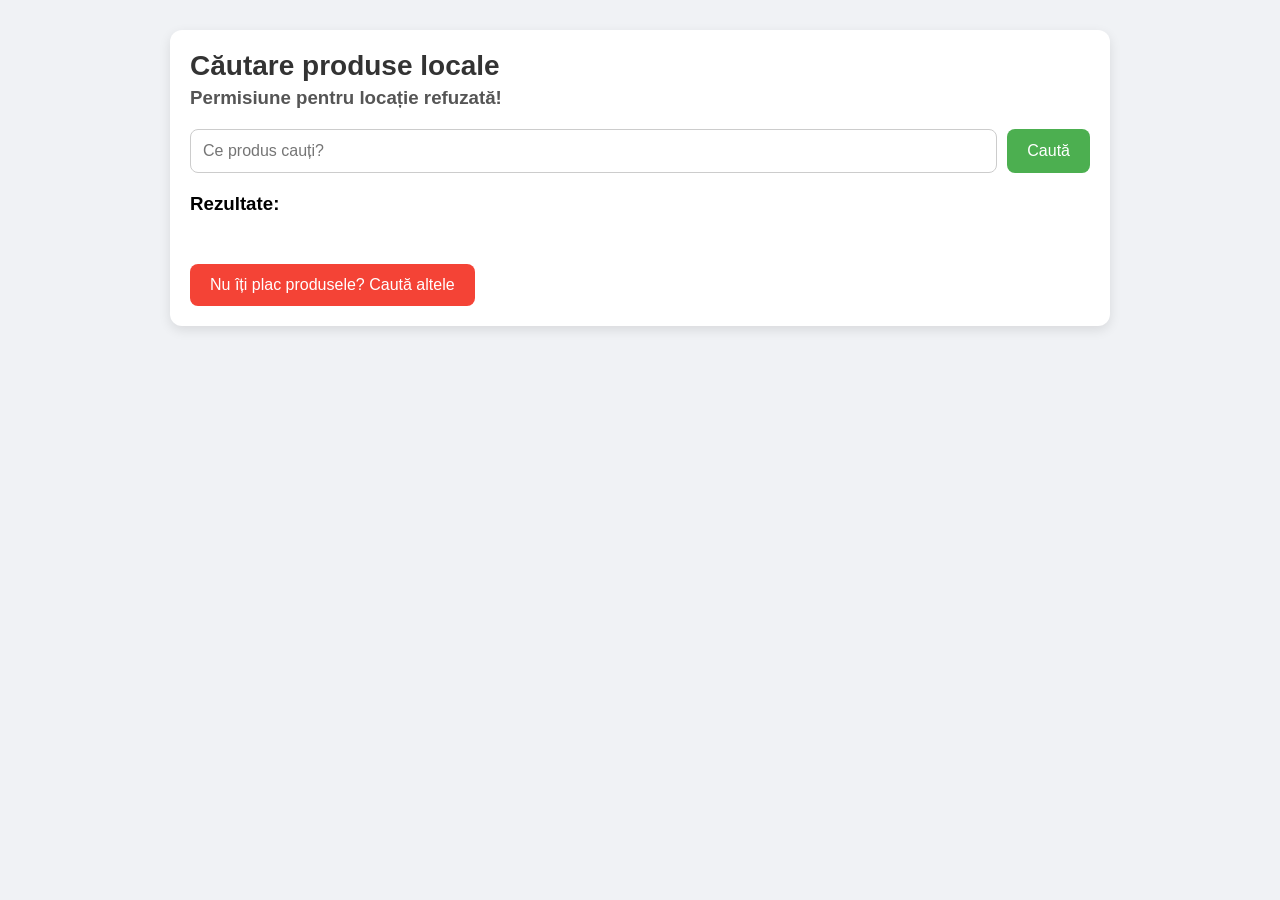
==== templates/index.html @ edff11bb "Interface + user locazation system" ====
<!DOCTYPE html>
<html lang="ro">

<head>
    <meta charset="UTF-8">
    <title>Căutare produse</title>
    <link rel="stylesheet" href="/static/css/style.css">
</head>

<body>

    <div class="container">

        <header>
            <h1>Căutare produse locale</h1>
            <h3 id="location">Detectez locația…</h3>
        </header>

        <div class="search-bar">
            <input id="searchInput" placeholder="Ce produs cauți?" />
            <button id="searchBtn">Caută</button>
        </div>

        <h3>Rezultate:</h3>
        <div id="results" class="products-grid"></div>

        <button id="newSearchBtn" class="btn-red">Nu îți plac produsele? Caută altele</button>

    </div>

    <script src="/static/js/main.js"></script>
</body>

</html>
---- static/css/style.css ----
/* ---------- GENERAL ---------- */
body {
    font-family: 'Segoe UI', Tahoma, Geneva, Verdana, sans-serif;
    background: #f0f2f5;
    margin: 0;
    padding: 0;
}

.container {
    max-width: 900px;
    margin: 30px auto;
    padding: 20px;
    background: #fff;
    border-radius: 12px;
    box-shadow: 0 4px 12px rgba(0,0,0,0.1);
}

/* ---------- HEADER ---------- */
header h1 {
    margin: 0;
    font-size: 28px;
    color: #333;
}

header h3 {
    margin: 5px 0 20px 0;
    color: #555;
}

/* ---------- SEARCH BAR ---------- */
.search-bar {
    display: flex;
    gap: 10px;
    margin-bottom: 20px;
}

.search-bar input {
    flex: 1;
    padding: 12px;
    border-radius: 8px;
    border: 1px solid #ccc;
    font-size: 16px;
}

.search-bar button {
    padding: 12px 20px;
    border-radius: 8px;
    border: none;
    background-color: #4CAF50;
    color: white;
    cursor: pointer;
    font-size: 16px;
    transition: background 0.3s;
}

.search-bar button:hover {
    background-color: #45a049;
}

/* ---------- PRODUSE GRID ---------- */
.products-grid {
    display: grid;
    grid-template-columns: repeat(auto-fit, minmax(250px, 1fr));
    gap: 20px;
}

.product {
    background: #fafafa;
    padding: 15px;
    border-radius: 12px;
    box-shadow: 0 2px 8px rgba(0,0,0,0.08);
    position: relative;
    transition: transform 0.2s;
}

.product:hover {
    transform: translateY(-3px);
}

.product b {
    display: block;
    font-size: 18px;
    margin-bottom: 5px;
    color: #333;
}

.product .price {
    font-size: 16px;
    color: #666;
}

/* ---------- STELUTA ---------- */
.star {
    position: absolute;
    top: 12px;
    right: 12px;
    font-size: 22px;
    color: #f5c518;
    cursor: pointer;
    transition: transform 0.2s;
}

.star:hover {
    transform: scale(1.3);
}

/* ---------- BUTON CAUTĂ ALTELE ---------- */
.btn-red {
    margin-top: 30px;
    padding: 12px 20px;
    border-radius: 8px;
    border: none;
    background-color: #f44336;
    color: white;
    cursor: pointer;
    font-size: 16px;
    transition: background 0.3s;
}

.btn-red:hover {
    background-color: #d32f2f;
}
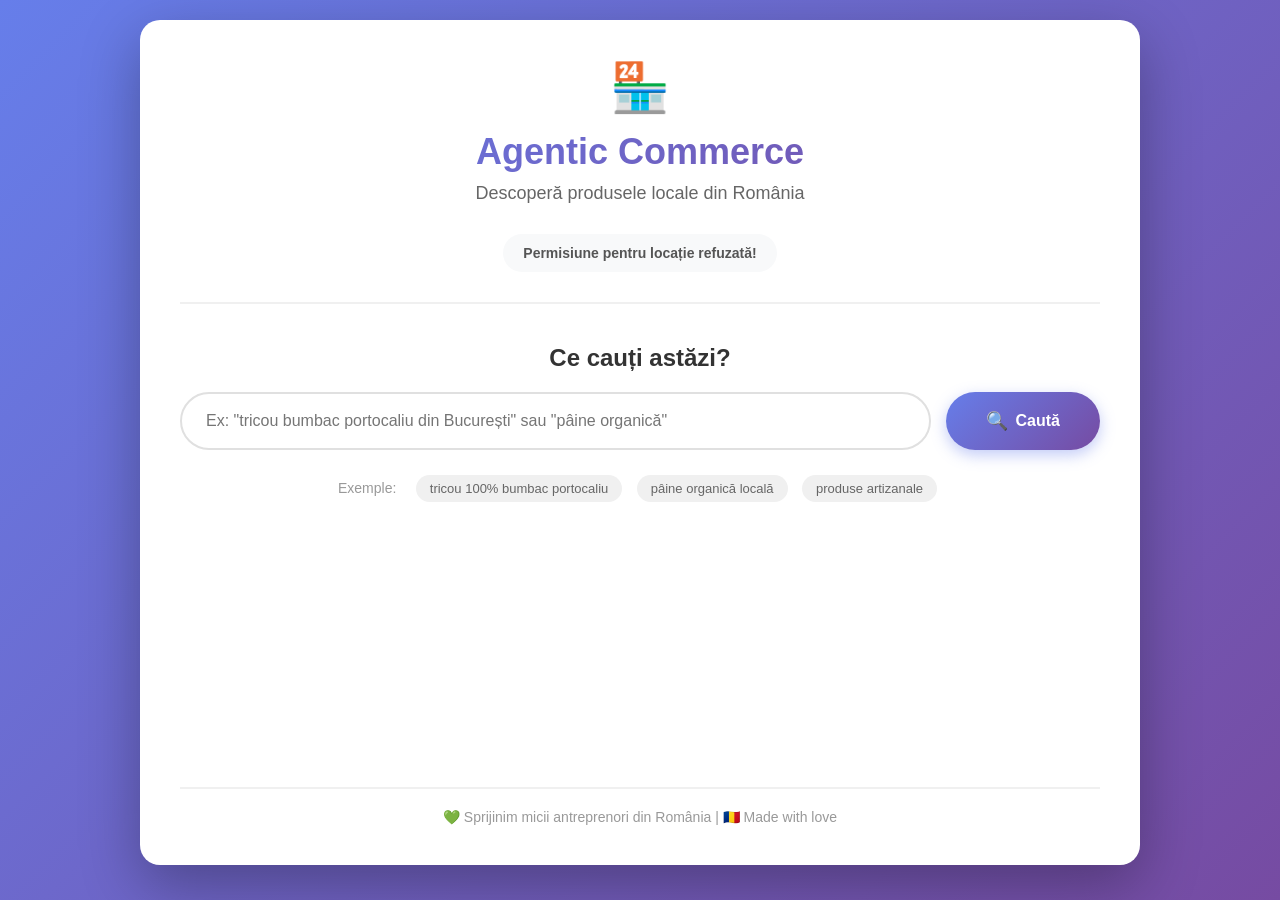
==== commit f595a058: "aspect interfata pg principala" ====
--- a/templates/index.html
+++ b/templates/index.html
@@ -3,29 +3,53 @@
 
 <head>
     <meta charset="UTF-8">
-    <title>Căutare produse</title>
+    <meta name="viewport" content="width=device-width, initial-scale=1.0">
+    <title>Agentic Commerce - Produse Locale</title>
     <link rel="stylesheet" href="/static/css/style.css">
 </head>
 
 <body>
-
     <div class="container">
-
         <header>
-            <h1>Căutare produse locale</h1>
-            <h3 id="location">Detectez locația…</h3>
+            <div class="logo">🏪</div>
+            <h1>Agentic Commerce</h1>
+            <p class="subtitle">Descoperă produsele locale din România</p>
+            <div class="location-badge">
+                <span id="location">📍 Detectez locația…</span>
+            </div>
         </header>
 
-        <div class="search-bar">
-            <input id="searchInput" placeholder="Ce produs cauți?" />
-            <button id="searchBtn">Caută</button>
+        <div class="search-section">
+            <h2>Ce cauți astăzi?</h2>
+            <div class="search-bar">
+                <input id="searchInput" placeholder='Ex: "tricou bumbac portocaliu din București" sau "pâine organică"' />
+                <button id="searchBtn">
+                    <span class="btn-icon">🔍</span>
+                    <span class="btn-text">Caută</span>
+                </button>
+            </div>
+            <div class="search-examples">
+                <span class="example-label">Exemple:</span>
+                <span class="example-tag">tricou 100% bumbac portocaliu</span>
+                <span class="example-tag">pâine organică locală</span>
+                <span class="example-tag">produse artizanale</span>
+            </div>
         </div>
 
-        <h3>Rezultate:</h3>
-        <div id="results" class="products-grid"></div>
+        <div class="results-section">
+            <h3 id="results-title" style="display: none;">
+                <span class="results-icon">✨</span> Produse găsite
+            </h3>
+            <div id="results" class="products-grid"></div>
+        </div>
 
-        <button id="newSearchBtn" class="btn-red">Nu îți plac produsele? Caută altele</button>
+        <button id="newSearchBtn" class="btn-secondary" style="display: none;">
+            🔄 Caută alte produse
+        </button>
 
+        <footer class="app-footer">
+            <p>💚 Sprijinim micii antreprenori din România | 🇷🇴 Made with love</p>
+        </footer>
     </div>
 
     <script src="/static/js/main.js"></script>
--- a/static/css/style.css
+++ b/static/css/style.css
@@ -1,92 +1,231 @@
 /* ---------- GENERAL ---------- */
+* {
+    margin: 0;
+    padding: 0;
+    box-sizing: border-box;
+}
+
 body {
     font-family: 'Segoe UI', Tahoma, Geneva, Verdana, sans-serif;
-    background: #f0f2f5;
-    margin: 0;
-    padding: 0;
+    background: linear-gradient(135deg, #667eea 0%, #764ba2 100%);
+    min-height: 100vh;
+    padding: 20px;
 }
 
 .container {
-    max-width: 900px;
-    margin: 30px auto;
-    padding: 20px;
-    background: #fff;
-    border-radius: 12px;
-    box-shadow: 0 4px 12px rgba(0,0,0,0.1);
+    max-width: 1000px;
+    margin: 0 auto;
+    padding: 40px;
+    background: white;
+    border-radius: 20px;
+    box-shadow: 0 20px 60px rgba(0,0,0,0.3);
+    animation: slideUp 0.5s ease-out;
+}
+
+@keyframes slideUp {
+    from {
+        opacity: 0;
+        transform: translateY(30px);
+    }
+    to {
+        opacity: 1;
+        transform: translateY(0);
+    }
 }
 
 /* ---------- HEADER ---------- */
+header {
+    text-align: center;
+    margin-bottom: 40px;
+    padding-bottom: 30px;
+    border-bottom: 2px solid #f0f0f0;
+}
+
+.logo {
+    font-size: 48px;
+    margin-bottom: 15px;
+    animation: bounce 2s infinite;
+}
+
+@keyframes bounce {
+    0%, 100% { transform: translateY(0); }
+    50% { transform: translateY(-10px); }
+}
+
 header h1 {
-    margin: 0;
-    font-size: 28px;
+    margin: 0 0 10px 0;
+    font-size: 36px;
+    background: linear-gradient(135deg, #667eea 0%, #764ba2 100%);
+    -webkit-background-clip: text;
+    -webkit-text-fill-color: transparent;
+    background-clip: text;
+}
+
+.subtitle {
+    color: #666;
+    font-size: 18px;
+    margin-bottom: 20px;
+}
+
+.location-badge {
+    display: inline-block;
+    background: #f8f9fa;
+    padding: 10px 20px;
+    border-radius: 20px;
+    margin-top: 10px;
+}
+
+#location {
+    color: #555;
+    font-size: 14px;
+    font-weight: 600;
+}
+
+/* ---------- SEARCH SECTION ---------- */
+.search-section {
+    margin-bottom: 40px;
+}
+
+.search-section h2 {
     color: #333;
-}
-
-header h3 {
-    margin: 5px 0 20px 0;
-    color: #555;
-}
-
-/* ---------- SEARCH BAR ---------- */
+    font-size: 24px;
+    margin-bottom: 20px;
+    text-align: center;
+}
+
 .search-bar {
     display: flex;
-    gap: 10px;
+    gap: 15px;
     margin-bottom: 20px;
 }
 
 .search-bar input {
     flex: 1;
-    padding: 12px;
-    border-radius: 8px;
-    border: 1px solid #ccc;
+    padding: 18px 24px;
+    border-radius: 30px;
+    border: 2px solid #e0e0e0;
     font-size: 16px;
+    transition: all 0.3s ease;
+    outline: none;
+}
+
+.search-bar input:focus {
+    border-color: #667eea;
+    box-shadow: 0 0 0 3px rgba(102, 126, 234, 0.1);
 }
 
 .search-bar button {
-    padding: 12px 20px;
-    border-radius: 8px;
+    padding: 18px 40px;
+    border-radius: 30px;
     border: none;
-    background-color: #4CAF50;
+    background: linear-gradient(135deg, #667eea 0%, #764ba2 100%);
     color: white;
     cursor: pointer;
     font-size: 16px;
-    transition: background 0.3s;
+    font-weight: 600;
+    transition: all 0.3s ease;
+    box-shadow: 0 5px 15px rgba(102, 126, 234, 0.4);
+    display: flex;
+    align-items: center;
+    gap: 8px;
 }
 
 .search-bar button:hover {
-    background-color: #45a049;
+    transform: translateY(-2px);
+    box-shadow: 0 10px 25px rgba(102, 126, 234, 0.6);
+}
+
+.search-bar button:active {
+    transform: translateY(0);
+}
+
+.btn-icon {
+    font-size: 18px;
+}
+
+.search-examples {
+    text-align: center;
+    margin-top: 15px;
+}
+
+.example-label {
+    color: #999;
+    font-size: 14px;
+    margin-right: 10px;
+}
+
+.example-tag {
+    display: inline-block;
+    background: #f0f0f0;
+    color: #666;
+    padding: 6px 14px;
+    border-radius: 15px;
+    font-size: 13px;
+    margin: 5px;
+    cursor: pointer;
+    transition: all 0.2s;
+}
+
+.example-tag:hover {
+    background: #667eea;
+    color: white;
+    transform: scale(1.05);
+}
+
+/* ---------- RESULTS SECTION ---------- */
+.results-section {
+    margin-bottom: 30px;
+    min-height: 200px;
+}
+
+#results-title {
+    color: #333;
+    font-size: 22px;
+    margin-bottom: 25px;
+    display: flex;
+    align-items: center;
+    gap: 10px;
+}
+
+.results-icon {
+    font-size: 24px;
 }
 
 /* ---------- PRODUSE GRID ---------- */
 .products-grid {
     display: grid;
-    grid-template-columns: repeat(auto-fit, minmax(250px, 1fr));
-    gap: 20px;
+    grid-template-columns: repeat(auto-fit, minmax(280px, 1fr));
+    gap: 25px;
 }
 
 .product {
-    background: #fafafa;
-    padding: 15px;
-    border-radius: 12px;
-    box-shadow: 0 2px 8px rgba(0,0,0,0.08);
+    background: linear-gradient(135deg, #f8f9fa 0%, #ffffff 100%);
+    padding: 25px;
+    border-radius: 15px;
+    box-shadow: 0 4px 15px rgba(0,0,0,0.1);
     position: relative;
-    transition: transform 0.2s;
+    transition: all 0.3s ease;
+    border: 2px solid transparent;
 }
 
 .product:hover {
-    transform: translateY(-3px);
+    transform: translateY(-5px);
+    box-shadow: 0 8px 25px rgba(102, 126, 234, 0.2);
+    border-color: #667eea;
 }
 
 .product b {
     display: block;
+    font-size: 19px;
+    margin-bottom: 10px;
+    color: #333;
+    line-height: 1.4;
+}
+
+.product .price {
     font-size: 18px;
-    margin-bottom: 5px;
-    color: #333;
-}
-
-.product .price {
-    font-size: 16px;
-    color: #666;
+    color: #667eea;
+    font-weight: 600;
 }
 
 /* ---------- STELUTA ---------- */
@@ -104,19 +243,63 @@
     transform: scale(1.3);
 }
 
-/* ---------- BUTON CAUTĂ ALTELE ---------- */
-.btn-red {
+/* ---------- BUTOANE ---------- */
+.btn-secondary {
+    display: block;
+    width: 100%;
     margin-top: 30px;
-    padding: 12px 20px;
-    border-radius: 8px;
-    border: none;
-    background-color: #f44336;
-    color: white;
+    padding: 15px 30px;
+    border-radius: 30px;
+    border: 2px solid #667eea;
+    background-color: white;
+    color: #667eea;
     cursor: pointer;
     font-size: 16px;
-    transition: background 0.3s;
-}
-
-.btn-red:hover {
-    background-color: #d32f2f;
-}
+    font-weight: 600;
+    transition: all 0.3s;
+}
+
+.btn-secondary:hover {
+    background-color: #667eea;
+    color: white;
+    transform: translateY(-2px);
+    box-shadow: 0 5px 15px rgba(102, 126, 234, 0.3);
+}
+
+/* ---------- FOOTER ---------- */
+.app-footer {
+    text-align: center;
+    margin-top: 40px;
+    padding-top: 20px;
+    border-top: 2px solid #f0f0f0;
+    color: #999;
+    font-size: 14px;
+}
+
+.app-footer p {
+    margin: 0;
+}
+
+/* ---------- RESPONSIVE ---------- */
+@media (max-width: 768px) {
+    .container {
+        padding: 25px;
+    }
+    
+    header h1 {
+        font-size: 28px;
+    }
+    
+    .search-bar {
+        flex-direction: column;
+    }
+    
+    .search-bar button {
+        width: 100%;
+        justify-content: center;
+    }
+    
+    .products-grid {
+        grid-template-columns: 1fr;
+    }
+}
